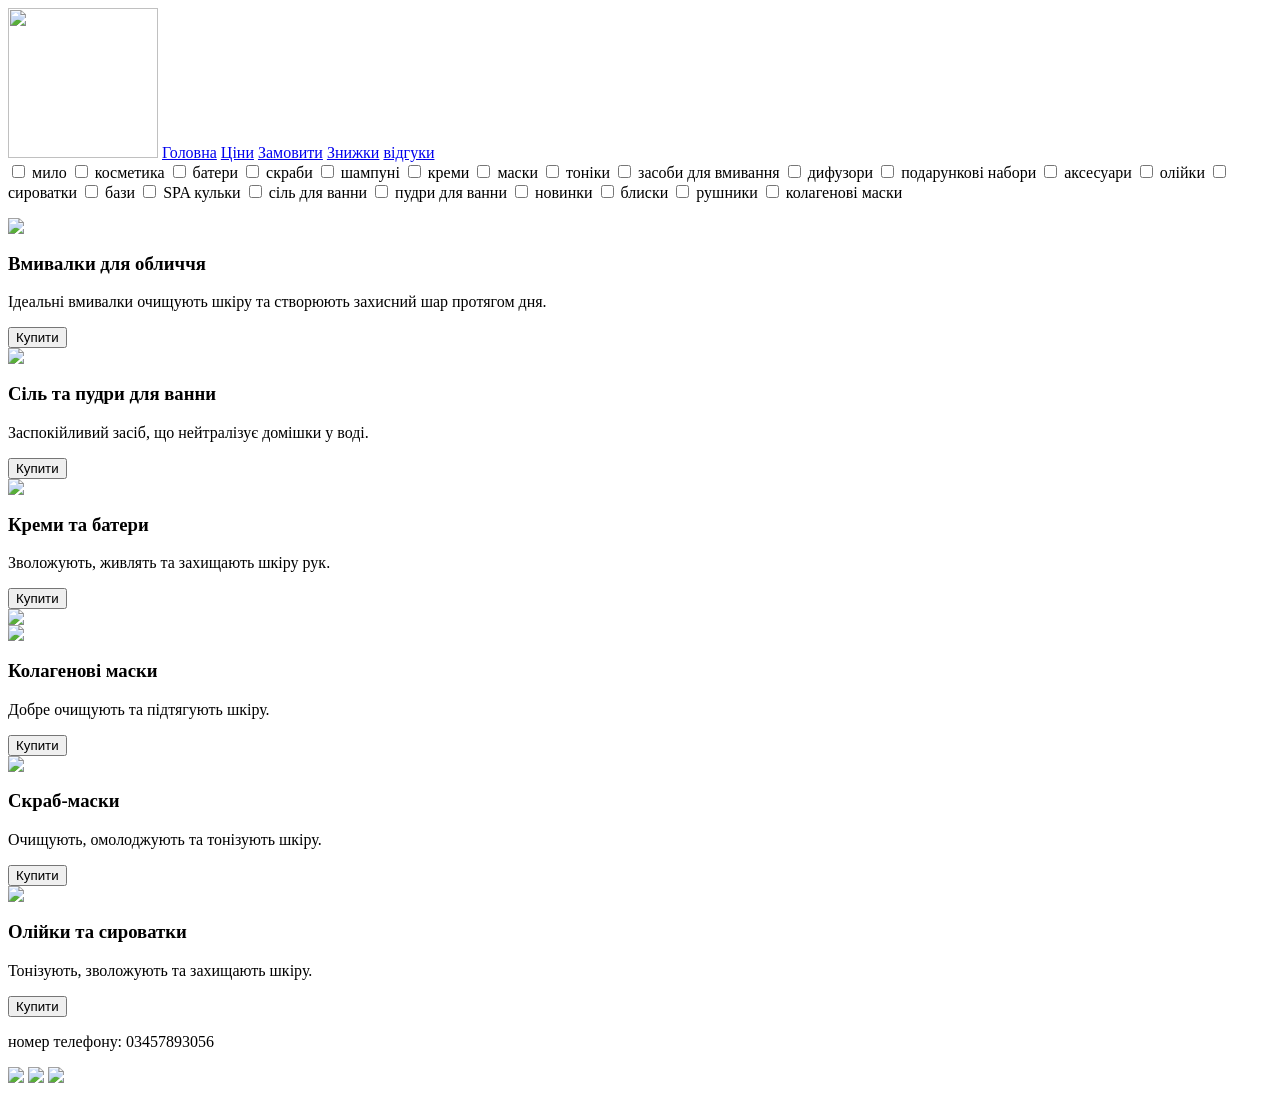
==== index.html @ abbacba3 "Create index.html" ====
<html>
<head>
    <title>Львівська Мануфактура Мила та натуральної косметики</title>
    <link rel="stylesheet" href="style2.css"/>
</head>

<body>

<header>
<nav>

<img src="https://static.wixstatic.com/media/2ff8d8_cdee8e3a1c6c4023adeea54e11c2c238~mv2.png/v1/fit/w_2500,h_1330,al_c/2ff8d8_cdee8e3a1c6c4023adeea54e11c2c238~mv2.png" width="150">

<a class="gol" href="gol.html">Головна</a>
<a class="price" href="price.html">Ціни</a>
<a class="zam" href="zam.html">Замовити</a>
<a class="zni" href="zni.html">Знижки</a>
<a class="viduk" href="viduk.html">відгуки</a>


</nav>
</header>


<main>

<section class="filter">

<form>

<label><input type="checkbox"> мило</label>
<label><input type="checkbox"> косметика</label>
<label><input type="checkbox"> батери</label>
<label><input type="checkbox"> скраби</label>
<label><input type="checkbox"> шампуні</label>
<label><input type="checkbox"> креми</label>
<label><input type="checkbox"> маски</label>
<label><input type="checkbox"> тоніки</label>
<label><input type="checkbox"> засоби для вмивання</label>
<label><input type="checkbox"> дифузори</label>
<label><input type="checkbox"> подарункові набори</label>
<label><input type="checkbox"> аксесуари</label>
<label><input type="checkbox"> олійки</label>
<label><input type="checkbox"> сироватки</label>
<label><input type="checkbox"> бази</label>
<label><input type="checkbox"> SPA кульки</label>
<label><input type="checkbox"> сіль для ванни</label>
<label><input type="checkbox"> пудри для ванни</label>
<label><input type="checkbox"> новинки</label>
<label><input type="checkbox"> блиски</label>
<label><input type="checkbox"> рушники</label>
<label><input type="checkbox"> колагенові маски</label>

</form>

</section>


<section class="catalog1">

<article>

<img src="https://static.wixstatic.com/media/2ff8d8_a8a4d5b6bde84330925690ab0b3be696~mv2.png/v1/fill/w_163,h_182,al_c,q_85/7.png">

<h3>Вмивалки для обличчя</h3>

<p>Ідеальні вмивалки очищують шкіру та створюють захисний шар протягом дня.</p>

<button>Купити</button>

</article>


<article>

<img src="https://static.wixstatic.com/media/2ff8d8_d92a0a45d019409c96ceca5e2136120b~mv2.png/v1/fill/w_206,h_182/Group%2011-4.png">

<h3>Сіль та пудри для ванни</h3>

<p>Заспокійливий засіб, що нейтралізує домішки у воді.</p>

<button>Купити</button>

</article>


<article>

<img src="https://static.wixstatic.com/media/2ff8d8_7b62a95473324a4d8e62b4014cab9f2a~mv2.png/v1/fill/w_173,h_182/8.png">

<h3>Креми та батери</h3>

<p>Зволожують, живлять та захищають шкіру рук.</p>

<button>Купити</button>

</article>
<div class="big-img">
    <img src="https://static.wixstatic.com/media/2ff8d8_4c923b58f9d94d2bb349ae06c8665d17~mv2.jpeg"/>
</div>

<article>

<img src="https://static.wixstatic.com/media/2ff8d8_f5c4bc9283164fedb155e02c49c289d0~mv2.png/v1/fill/w_205,h_151/3.png">

<h3>Колагенові маски</h3>

<p>Добре очищують та підтягують шкіру.</p>

<button>Купити</button>

</article>


<article>

<img src="https://static.wixstatic.com/media/2ff8d8_3b9dc9be4a2d4fd397079025f6b31183~mv2.png/v1/fill/w_185,h_163/2.png">

<h3>Скраб-маски</h3>

<p>Очищують, омолоджують та тонізують шкіру.</p>

<button>Купити</button>

</article>


<article>

<img src="https://static.wixstatic.com/media/2ff8d8_56448c10e2cc4b08b6dec08cddc80d02~mv2.png/v1/fill/w_206,h_182/image.png">

<h3>Олійки та сироватки</h3>

<p>Тонізують, зволожують та захищають шкіру.</p>

<button>Купити</button>

</article>

</section>

</main>


<footer>

<p>номер телефону: 03457893056</p>

<img src="https://upload.wikimedia.org/wikipedia/commons/a/a5/Instagram_icon.png">
<img src="https://upload.wikimedia.org/wikipedia/commons/c/cd/Facebook_logo_%28square%29.png">
<img src="https://upload.wikimedia.org/wikipedia/commons/5/5c/Telegram_Messenger.png">

</footer>

</body>
</html>
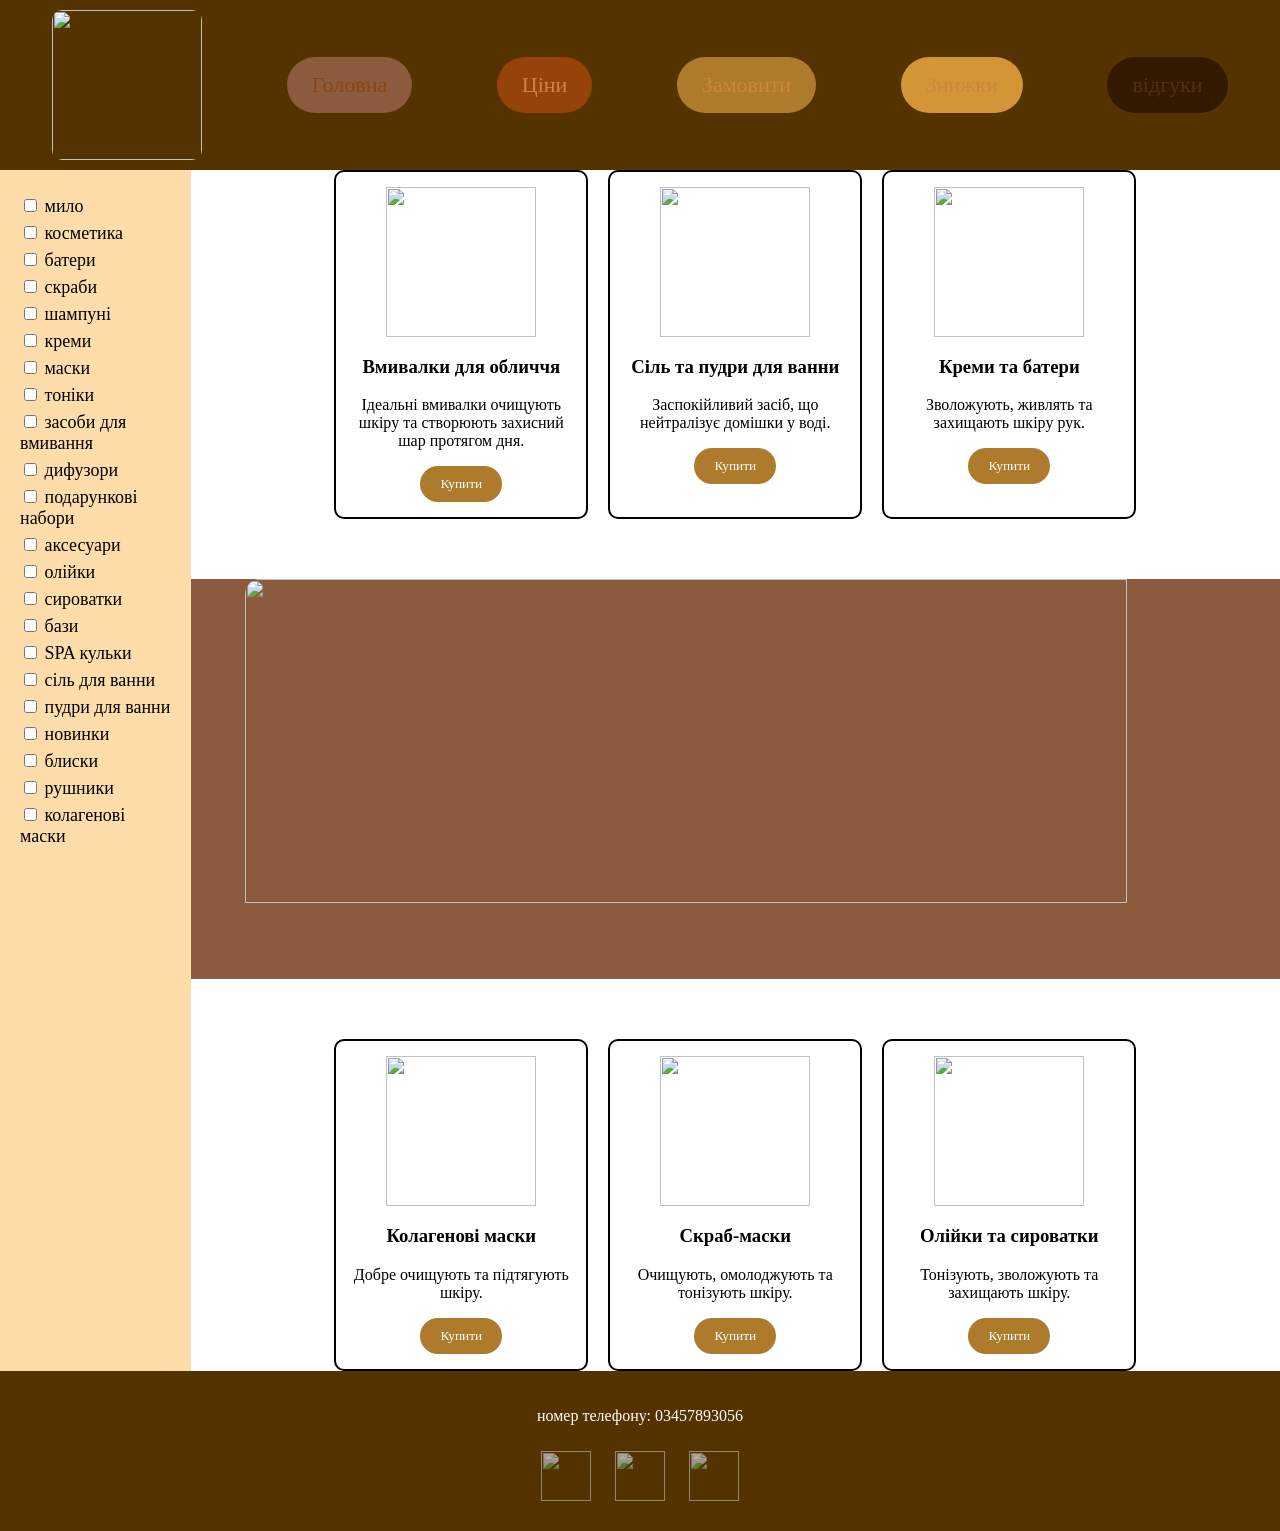
==== commit 47986f42: "Add empty line after head tag in index.html" ====
--- a/index.html
+++ b/index.html
@@ -2,6 +2,7 @@
 <head>
     <title>Львівська Мануфактура Мила та натуральної косметики</title>
     <link rel="stylesheet" href="style2.css"/>
+    
 </head>
 
 <body>
--- a/style2.css
+++ b/style2.css
@@ -0,0 +1,180 @@
+body {
+    margin: 0;
+    font-family: cursive;
+    background-color: white;
+}
+
+/* HEADER */
+
+header {
+    background-color: #553300;
+    padding: 10px;
+}
+
+nav {
+    display: flex;
+    align-items: center;
+    justify-content: space-around;
+    flex-wrap: wrap;
+}
+
+nav img {
+    border-radius: 10px;
+}
+
+/* МЕНЮ */
+
+nav a {
+    text-decoration: none;
+    border-radius: 40px;
+    padding: 15px 25px;
+    font-size: 22px;
+    transition: 0.3s;
+}
+
+.price {
+    background-color: #964309;
+    color: peru;
+}
+
+.gol {
+    background-color: #8C5A3C;
+    color: saddlebrown;
+}
+
+.zam {
+    background-color: #AE7B2D;
+    color: peru;
+}
+
+.zni {
+    background-color: #D49537;
+    color: peru;
+}
+
+nav a:hover {
+    background-color: #FFDDAA;
+    color: black;
+}
+
+/* MAIN */
+
+main {
+    display: flex;
+}
+
+/* ФІЛЬТР */
+
+.filter {
+    background-color: #FFDDAA;
+    padding: 20px;
+    width: 230px;
+}
+
+form label {
+    display: block;
+    margin: 6px 0;
+    font-size: 18px;
+}
+
+/* КАТАЛОГ */
+
+.catalog1 {
+    display: flex;
+    flex-wrap: wrap;
+    justify-content: center;
+    gap: 20px;
+}
+
+/* КАРТКИ */
+
+article {
+    width: 220px;
+    text-align: center;
+    border: 2px solid black;
+    border-radius: 10px;
+    padding: 15px;
+    background: white;
+    transition: 0.3s;
+}
+
+article img {
+    width: 150px;
+    height: 150px;
+    object-fit: contain;
+}
+
+article:hover {
+    background-color: #FFDDAA;
+    transform: scale(1.05);
+}
+
+/* КНОПКА */
+
+button {
+    padding: 10px 20px;
+    border: none;
+    border-radius: 20px;
+    font-family: cursive;
+    background-color: #AE7B2D;
+    color: white;
+    cursor: pointer;
+}
+
+button:hover {
+    background-color: grey;
+}
+
+/* FOOTER */
+
+footer {
+    background-color: #553300;
+    color: white;
+    text-align: center;
+    padding: 20px;
+}
+
+footer img {
+    width: 50px;
+    margin: 10px;
+    opacity: 0.6;
+    transition: 0.3s;
+}
+
+footer img:hover {
+    opacity: 1;
+    transform: scale(1.2);
+}
+
+.big-img {
+    width: 100%;
+    display: flex;
+    justify-content: center;
+    margin: 40px 0;
+}
+
+.big-img img {
+    width: 90%;
+    border-radius: 15px;
+}.viduk{
+    background-color: #331900;
+    color: #553300;
+}  
+.ss{
+    text-align: center;
+}
+.ee{
+    display: flex;
+    justify-content: space-between;
+    justify-content: space-around;
+    flex-wrap: wrap;
+}
+div{
+    background-color: #8C5A3C;
+    width: 300px;
+    height:400px;
+    margin:20px;
+}
+h1{
+    text-align: center;
+}
